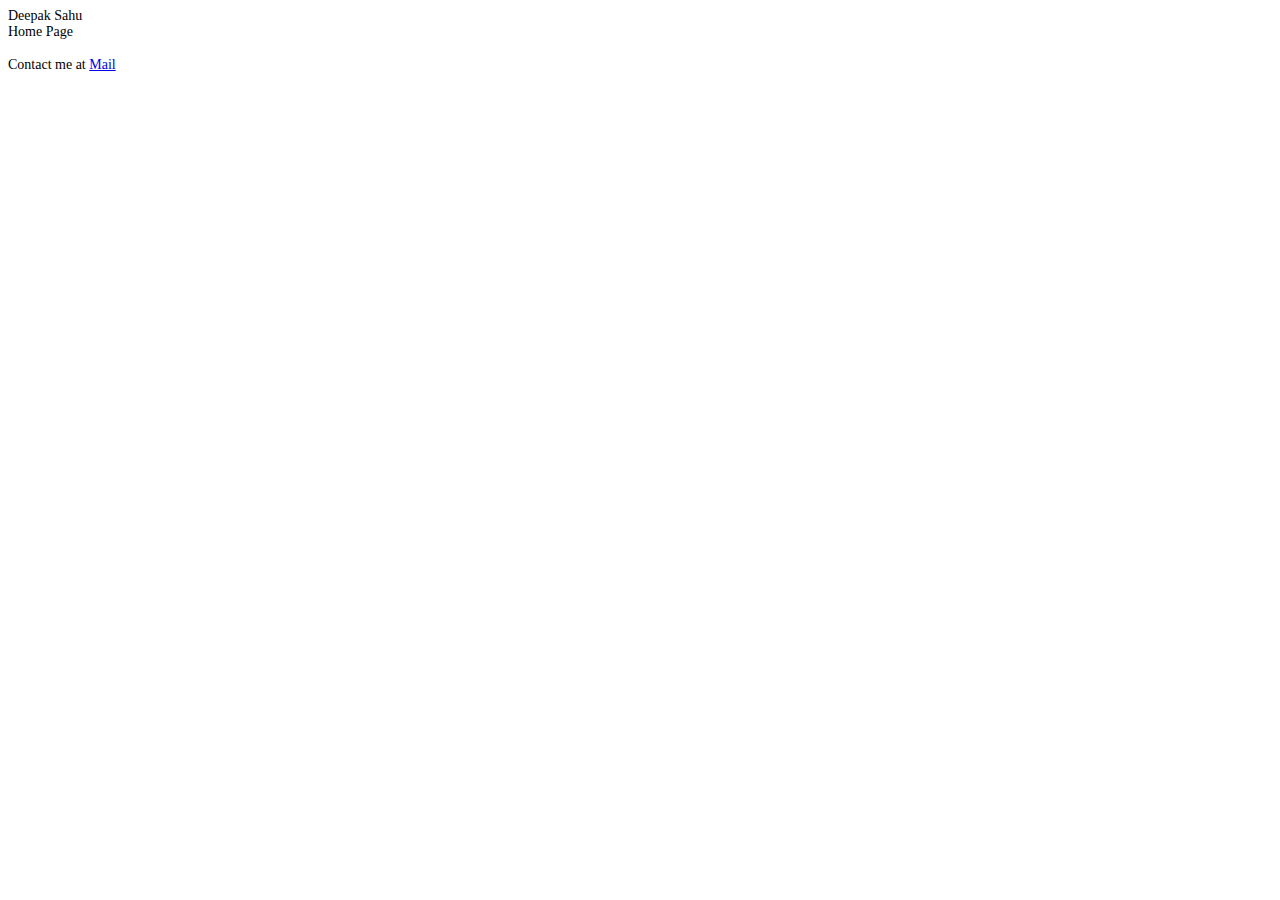
==== index.html @ 6af12975 "index file commit" ====
<!DOCTYPE html PUBLIC "-//W3C//DTD HTML 4.01//EN" "http://www.w3.org/TR/html4/strict.dtd">
<html>
<head>
  <meta http-equiv="Content-Type" content="text/html; charset=utf-8">
  <meta http-equiv="Content-Style-Type" content="text/css">
  <title></title>
  <meta name="Generator" content="Cocoa HTML Writer">
  <meta name="CocoaVersion" content="1561.1">
  <style type="text/css">
    p.p1 {margin: 0.0px 0.0px 0.0px 0.0px; font: 14.0px Calibri}
    p.p2 {margin: 0.0px 0.0px 0.0px 0.0px; font: 14.0px Calibri; min-height: 17.0px}
  </style>
</head>
<body>
<p class="p1">Deepak Sahu</p>
<p class="p1">Home Page</p>
<p class="p2"><br></p>
<p class="p1">Contact me at <a href="mailto:deepak.sahu@ymail.com?Subject=Hello%20again" target="_top">Mail</a></p>
</body>
</html>
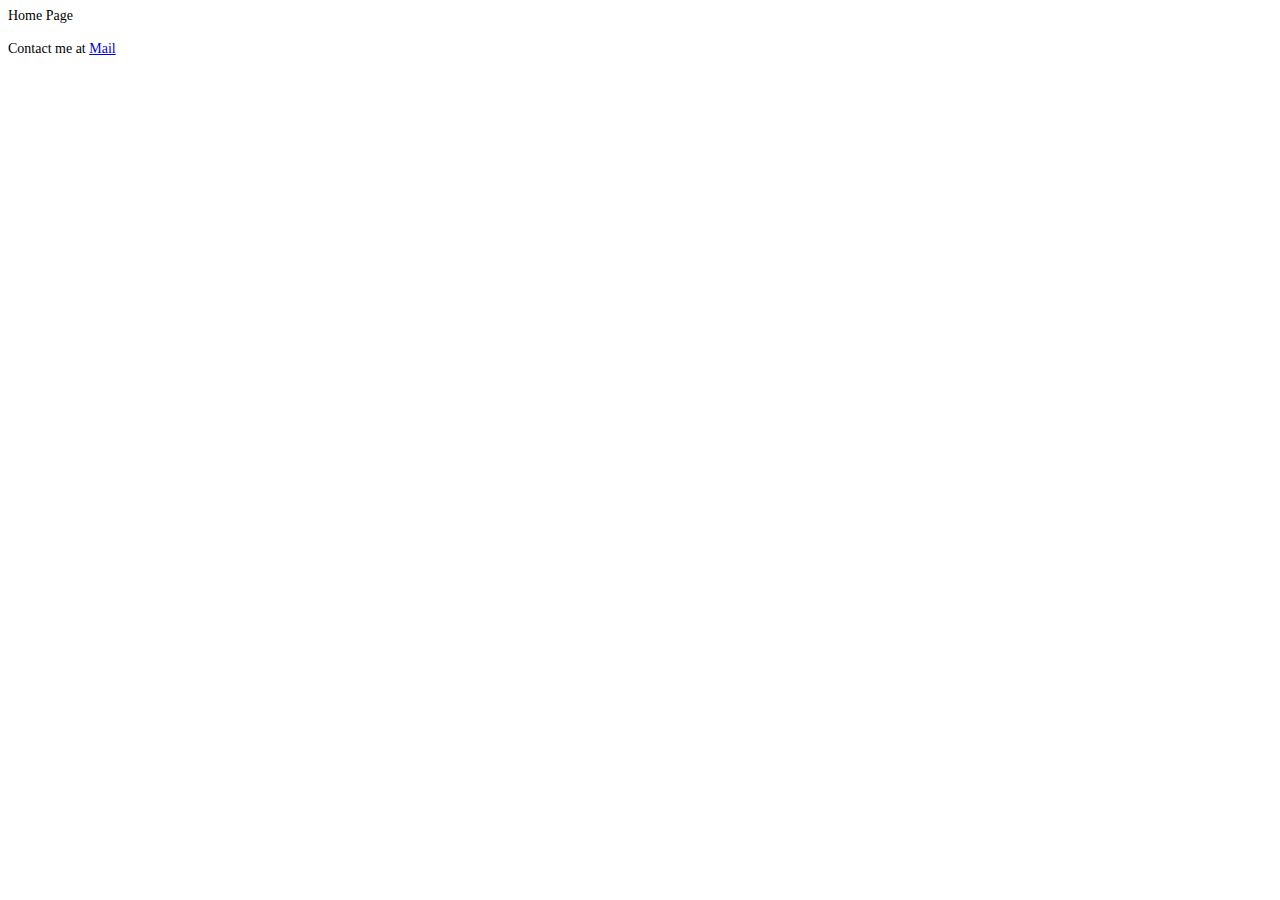
==== commit 377deb05: "remove name" ====
--- a/index.html
+++ b/index.html
@@ -12,7 +12,6 @@
   </style>
 </head>
 <body>
-<p class="p1">Deepak Sahu</p>
 <p class="p1">Home Page</p>
 <p class="p2"><br></p>
 <p class="p1">Contact me at <a href="mailto:deepak.sahu@ymail.com?Subject=Hello%20again" target="_top">Mail</a></p>
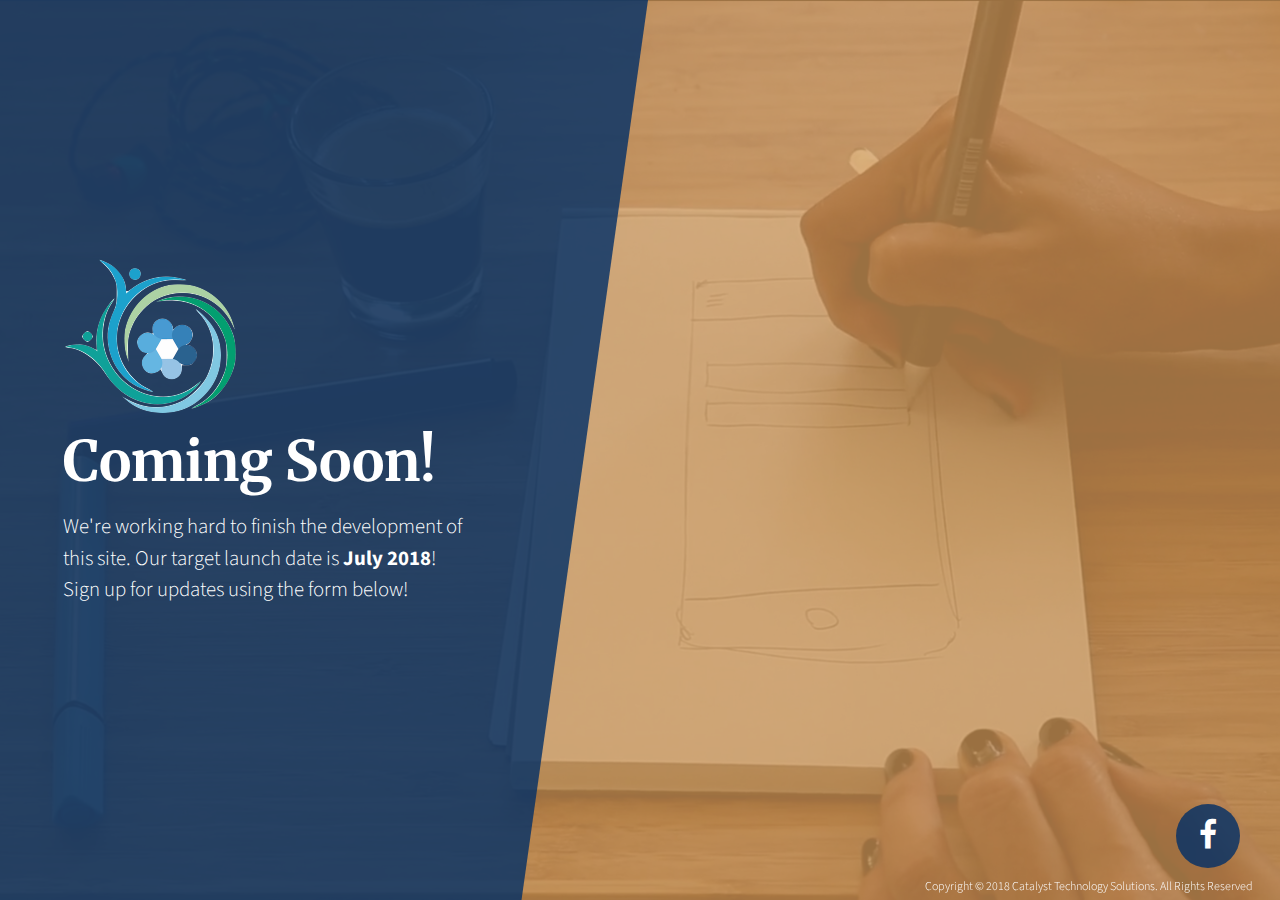
==== commit 80ccbc90: "added site" ====
--- a/index.html
+++ b/index.html
@@ -1,19 +1,85 @@
-<!DOCTYPE html PUBLIC "-//W3C//DTD HTML 4.01//EN" "http://www.w3.org/TR/html4/strict.dtd">
-<html>
-<head>
-  <meta http-equiv="Content-Type" content="text/html; charset=utf-8">
-  <meta http-equiv="Content-Style-Type" content="text/css">
-  <title></title>
-  <meta name="Generator" content="Cocoa HTML Writer">
-  <meta name="CocoaVersion" content="1561.1">
-  <style type="text/css">
-    p.p1 {margin: 0.0px 0.0px 0.0px 0.0px; font: 14.0px Calibri}
-    p.p2 {margin: 0.0px 0.0px 0.0px 0.0px; font: 14.0px Calibri; min-height: 17.0px}
-  </style>
-</head>
-<body>
-<p class="p1">Home Page</p>
-<p class="p2"><br></p>
-<p class="p1">Contact me at <a href="mailto:deepak.sahu@ymail.com?Subject=Hello%20again" target="_top">Mail</a></p>
-</body>
+<!DOCTYPE html>
+<html lang="en">
+
+  <head>
+
+    <meta charset="utf-8">
+    <meta name="viewport" content="width=device-width, initial-scale=1, shrink-to-fit=no">
+    <meta name="description" content="">
+    <meta name="author" content="">
+    <title>Builds software that drives the business of our customers | Catalyst Technology Solutions</title>
+    <!--Enterprises and software product companies with software at the core of their digital transformation-->
+    <!-- Bootstrap core CSS -->
+    <link href="vendor/bootstrap/css/bootstrap.min.css" rel="stylesheet">
+
+    <!-- Custom fonts for this template -->
+    <link href="https://fonts.googleapis.com/css?family=Source+Sans+Pro:200,200i,300,300i,400,400i,600,600i,700,700i,900,900i" rel="stylesheet">
+    <link href="https://fonts.googleapis.com/css?family=Merriweather:300,300i,400,400i,700,700i,900,900i" rel="stylesheet">
+    <link href="vendor/font-awesome/css/font-awesome.min.css" rel="stylesheet">
+
+    <!-- Custom styles for this template -->
+    <link href="css/coming-soon.min.css" rel="stylesheet">
+
+  </head>
+
+  <body>
+
+    <div class="overlay"></div>
+
+    <div class="masthead">
+      <div class="masthead-bg"></div>
+      <div class="container h-100">
+        <div class="row h-100">
+          <div class="col-12 my-auto">
+            <div class="masthead-content text-white py-5 py-md-0">
+              <img src="img/catalyst_square_logo.png"/>
+              <h1 class="mb-3">Coming Soon!</h1>
+              <p class="mb-5">We're working hard to finish the development of this site. Our target launch date is
+                <strong>July 2018</strong>! Sign up for updates using the form below!</p>
+              <!--div class="input-group input-group-newsletter">
+                <input type="email" class="form-control" placeholder="Enter email..." aria-label="Enter email..." aria-describedby="basic-addon">
+                <div class="input-group-append">
+                  <button class="btn btn-secondary" type="button">Notify Me!</button>
+                </div-->
+              </div>
+            </div>
+          </div>
+        </div>
+      </div>
+    </div>
+
+    <div class="social-icons">
+      <ul class="list-unstyled text-center mb-0">
+        <!--li class="list-unstyled-item">
+          <a href="#">
+            <i class="fa fa-twitter"></i>
+          </a>
+        </li-->
+        <li class="list-unstyled-item">
+          <a target="_blank" href="https://www.facebook.com/CatalystTechnology/">
+            <i class="fa fa-facebook"></i>
+          </a>
+        </li>
+        <!--li class="list-unstyled-item">
+          <a href="#">
+            <i class="fa fa-instagram"></i>
+          </a>
+        </li-->
+      </ul>
+    </div>
+    <div id="cts-copyright">
+        <span>Copyright © 2018 Catalyst Technology Solutions. All Rights Reserved</span>
+    </div>
+    <!-- Bootstrap core JavaScript -->
+    <script src="vendor/jquery/jquery.min.js"></script>
+    <script src="vendor/bootstrap/js/bootstrap.bundle.min.js"></script>
+
+    <!-- Plugin JavaScript -->
+    <script src="vendor/vide/jquery.vide.min.js"></script>
+
+    <!-- Custom scripts for this template -->
+    <script src="js/coming-soon.min.js"></script>
+
+  </body>
+
 </html>
--- a/css/coming-soon.min.css
+++ b/css/coming-soon.min.css
@@ -0,0 +1,24 @@
+html{height:100%}h1,h2,h3,h4,h5,h6{font-family:Merriweather;font-weight:700}body{height:100%;min-height:35rem;position:relative;font-family:'Source Sans Pro';font-weight:300}.overlay{position:absolute;height:100%;min-height:35rem;width:100%;background-color:#cd9557;opacity:.75;z-index:-1}@media (min-width:768px){.overlay{min-height:0}}.masthead{position:relative;overflow:hidden;padding-bottom:3rem}.masthead .masthead-bg{position:absolute;top:0;bottom:0;right:0;left:0;width:100%;min-height:35rem;height:100%;background-color:rgba(0,46,102,.8);transform:skewY(4deg);transform-origin:bottom right}.masthead .masthead-content h1{font-size:2.5rem}.masthead .masthead-content p{font-size:1.2rem}.masthead .masthead-content p strong{font-weight:700}.masthead .masthead-content .input-group-newsletter input{font-size:1rem;padding:1rem}.masthead .masthead-content .input-group-newsletter button{font-size:.8rem;font-weight:700;text-transform:uppercase;letter-spacing:1px;padding:1rem}@media (min-width:768px){.masthead{height:100%;min-height:0;width:40.5rem;padding-bottom:0}.masthead .masthead-bg{min-height:0;transform:skewX(-8deg);transform-origin:top right}.masthead .masthead-content{padding-left:3rem;padding-right:10rem}.masthead .masthead-content h1{font-size:3.5rem}.masthead .masthead-content p{font-size:1.3rem}}.social-icons{position:absolute;margin-bottom:2rem;width:100%}.social-icons ul{margin-top:2rem;width:100%;text-align:center}.social-icons ul>li{margin-left:1rem;margin-right:1rem;display:inline-block}.social-icons ul>li>a{display:block;color:#fff;background-color:rgba(0,46,102,.8);border-radius:100%;font-size:2rem;line-height:4rem;height:4rem;width:4rem}@media (min-width:768px){.social-icons{margin:0;position:absolute;right:2.5rem;bottom:2rem;width:auto}.social-icons ul{margin-top:0;width:auto}.social-icons ul>li{display:block;margin-left:0;margin-right:0;margin-bottom:2rem}.social-icons ul>li:last-child{margin-bottom:0}.social-icons ul>li>a{transition:all .2s ease-in-out;font-size:2rem;line-height:4rem;height:4rem;width:4rem}.social-icons ul>li>a:hover{background-color:#002e66}}.btn-secondary{background-color:#2F9CBC;border-color:#2F9CBC}.btn-secondary:active,.btn-secondary:focus,.btn-secondary:hover{background-color:#1EA198!important;border-color:#1EA198!important}.input{font-weight:300!important}
+#cts-copyright{
+    font-size:.75rem;
+    font-family:'Source Sans Pro';
+    position: fixed;
+    bottom:0;
+    right:20px;
+    background-color: rgba(0,0,0,0);
+    padding:7px;
+    border-radius:2px;
+    line-height: 1;
+    color: #fff;
+}
+#cts-copyright a{
+    color: #fff;
+}
+
+#cts-copyright img {
+    margin-left: -6px;
+    margin-right: auto;
+    width: 125px;
+    margin-top: -4px;
+    vertical-align: middle;
+}
